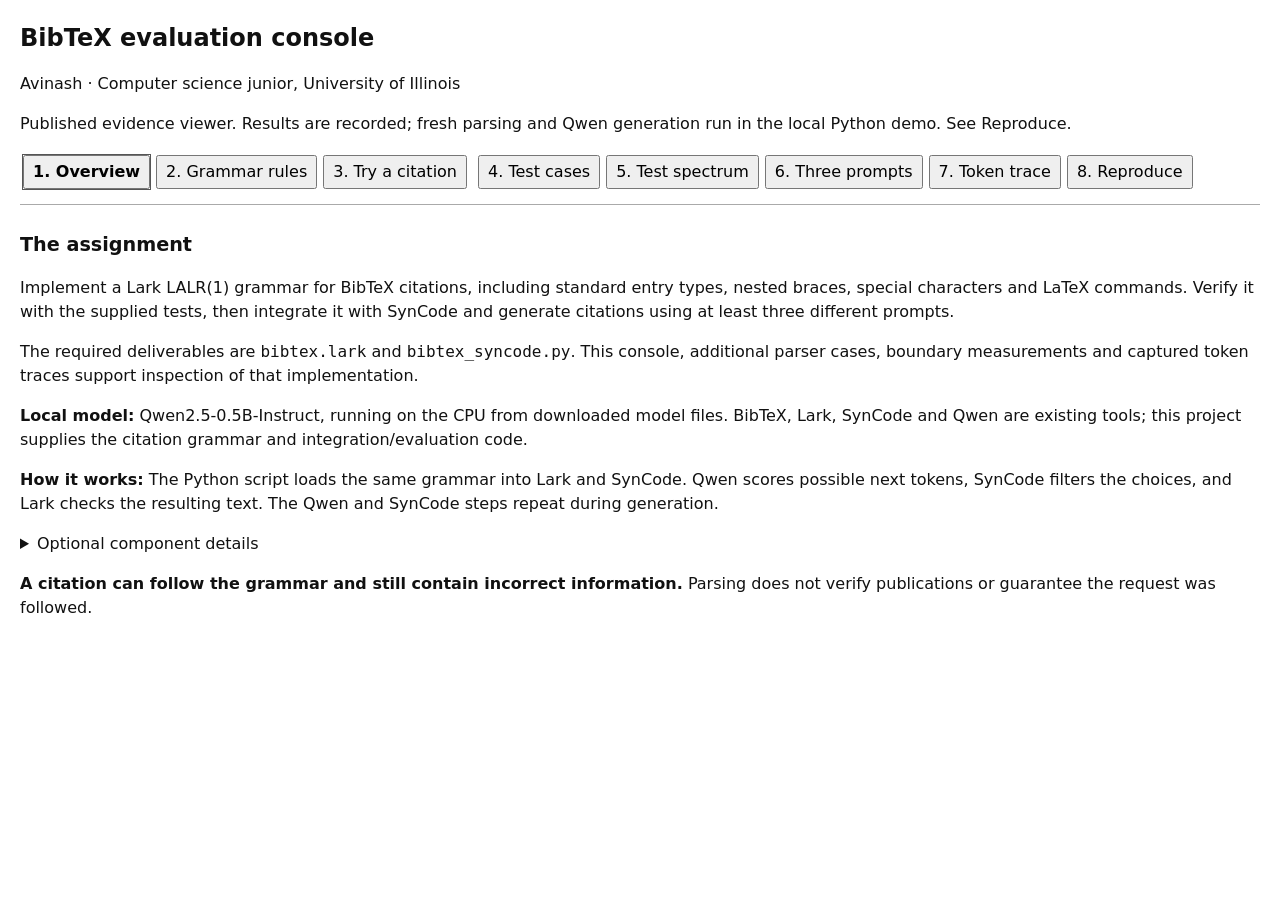
==== docs/index.html @ 9c708fd8 "Put terminal generation command first and hide verbose browser logs" ====
<!doctype html>
<html lang="en" data-mode="recorded">
<head>
  <meta charset="utf-8"><meta name="viewport" content="width=device-width,initial-scale=1">
  <title>BibTeX evaluation console</title>
  <link rel="stylesheet" href="./styles.css?v=0b8c5aef418c"><script src="./app.js?v=789c96bfe148" defer></script>
</head>
<body>
<header><h1>BibTeX evaluation console</h1><p>Avinash · Computer science junior, University of Illinois</p><p>Published evidence viewer. Results are recorded; fresh parsing and Qwen generation run in the local Python demo. See Reproduce.</p></header>
<main>
  <nav aria-label="Demonstration sections">
    <button class="active" data-tab="pipeline">1. Overview</button><button data-tab="grammar">2. Grammar rules</button><button data-tab="parser">3. Try a citation</button>
    <button data-tab="cases">4. Test cases</button><button data-tab="spectrum">5. Test spectrum</button><button data-tab="comparison">6. Three prompts</button><button data-tab="tokens">7. Token trace</button><button data-tab="reproduce">8. Reproduce</button>
  </nav>
  <section id="pipeline" class="panel">
    <h2>The assignment</h2>
    <p>Implement a Lark LALR(1) grammar for BibTeX citations, including standard entry types, nested braces, special characters and LaTeX commands. Verify it with the supplied tests, then integrate it with SynCode and generate citations using at least three different prompts.</p>
    <p>The required deliverables are <code>bibtex.lark</code> and <code>bibtex_syncode.py</code>. This console, additional parser cases, boundary measurements and captured token traces support inspection of that implementation.</p>
    <p><b>Local model:</b> Qwen2.5-0.5B-Instruct, running on the CPU from downloaded model files. BibTeX, Lark, SynCode and Qwen are existing tools; this project supplies the citation grammar and integration/evaluation code.</p>
    <p><b>How it works:</b> The Python script loads the same grammar into Lark and SynCode. Qwen scores possible next tokens, SynCode filters the choices, and Lark checks the resulting text. The Qwen and SynCode steps repeat during generation.</p>
    <details><summary>Optional component details</summary>
    <div class="pipeline" aria-label="Generation pipeline">
      <button data-component="tokenizer">Tokenizer</button> →
      <button data-component="qwen">Qwen</button> →
      <button data-component="syncode">SynCode + grammar</button> →
      <button data-component="lark">Lark</button>
    </div>
    <p class="loop-note">Qwen → SynCode repeats for each generated token. Lark independently checks the completed response.</p>
    <article class="explanation"><div><p class="eyebrow" id="component-label"></p><h3 id="component-title"></h3><p id="component-description"></p><p class="muted" id="component-limit"></p></div><pre><code id="component-example"></code></pre></article>
    </details>
    <p><b>A citation can follow the grammar and still contain incorrect information.</b> Parsing does not verify publications or guarantee the request was followed.</p>
  </section>
  <section id="grammar" class="panel" hidden>
    <h2>The actual grammar rules</h2>
    <p>This is <code>bibtex.lark</code>, exported from the project. It is the file used by the parser and generation script.</p>
    <p><b>Follow the structure:</b> a document contains entries; entries contain a key and fields; fields assign values. The <code>braced</code> rule refers to itself to handle nested groups.</p>
    <pre><code id="grammar-source">Loading bibtex.lark…</code></pre>
    <button id="copy-grammar" disabled>Copy grammar</button><span id="grammar-copy-status" role="status"></span>
    <details><summary>Show the grammar in PowerShell instead</summary><pre data-copy-commands><code>Get-Content .\bibtex.lark</code></pre></details>
  </section>
  <section id="comparison" class="panel" hidden>
    <h2>Generate citations from three different prompts</h2>
    <h3>Run from PowerShell</h3><p>Run from the repository folder on your prepared machine. This uses the downloaded model and prints all six generations in your terminal.</p><pre data-copy-commands><code>$env:HF_HUB_OFFLINE = '1'
.\.venv\Scripts\python.exe bibtex_syncode.py --compare --trace-steps 8 --revision 7ae557604adf67be50417f59c2c2f167def9a775 --output results/video-comparison.json</code></pre>
    <p><b>One run compares all three prompts twice:</b> Qwen alone, then the same Qwen with SynCode. That makes six generations. No manual typing is required.</p>
    <p>First inspect the requests below. Use <b>Show outputs</b> for each recorded request. To generate new results, follow Reproduce on your own machine. Initial results are saved evidence, not a new run. Generation can take several minutes.</p>
    <table><thead><tr><th>Request</th><th>Qwen alone</th><th>With SynCode</th><th>Inspect</th></tr></thead><tbody id="prompt-overview"></tbody></table>
    <div class="section-heading"><h2>Constrained and unconstrained generation</h2><p>Same model and prompt. Raw outputs independently revalidated by Lark.</p></div>
    <div class="toolbar"><button id="live-run" class="primary">Run all 3 prompts locally</button><label>View results for <select id="prompt-select" aria-label="Choose a comparison prompt"></select></label></div>
    <p id="run-status" role="status">No fresh run started in this session.</p>
    <p id="evidence-label" class="muted" aria-live="polite"></p><p id="selected-prompt" class="prompt"></p>
    <div class="outputs"><article><div class="output-heading"><h3>Qwen alone</h3><span id="unconstrained-badge" class="badge"></span></div><pre><code id="unconstrained-output"></code></pre><p id="unconstrained-assessment"></p></article>
    <article><div class="output-heading"><h3>Qwen + SynCode</h3><span id="constrained-badge" class="badge"></span></div><pre><code id="constrained-output"></code></pre><p id="constrained-assessment"></p></article></div>
    <div class="boundary"><strong>Observed results</strong><p id="comparison-summary"></p><p>Compare the raw parser result with the result after removing only an outer Markdown fence. Citation facts are not checked by this parser.</p></div>
    <pre id="live-log" hidden></pre>
  </section>
  <section id="tokens" class="panel" hidden>
    <p><b>Walkthrough:</b> Start at step one. Compare a Markdown-fence candidate with <code>@</code>, inspect which choices the mask permits, then move to a later step. These are captured decisions from the selected generation, not a live stream.</p>
    <div class="section-heading"><h2>Recorded next-token decisions</h2><p>Actual scores and mask decisions. This does not expose private model reasoning.</p></div>
    <div class="toolbar"><label>Prompt <select id="trace-prompt"></select></label><label>Step <input id="trace-step" type="range" min="1" max="8" value="1"><output id="step-label">1</output></label></div>
    <p class="small-label">GENERATED PREFIX BEFORE THIS DECISION</p><pre><code id="trace-prefix"></code></pre>
    <div class="token-layout"><article><h3>Qwen's top five candidates</h3><table><thead><tr><th>Token text</th><th>Score</th><th>SynCode</th></tr></thead><tbody id="token-candidates"></tbody></table></article>
    <article><h3>After applying the mask</h3><table><thead><tr><th>Token text</th><th>Score</th></tr></thead><tbody id="token-allowed"></tbody></table><p class="selection">Chosen token <code id="selected-token"></code></p></article></div>
    <p class="muted">Scores are processed logits at the SynCode boundary, after built-in Hugging Face processors such as repetition penalties. They are not probabilities. Greedy decoding chooses the highest remaining score. “Allowed” means permitted by SynCode's mask at this step; final validation still matters in grammar_mask mode.</p>
  </section>
  <section id="parser" class="panel" hidden>
    <h2>Try a citation</h2>
    <pre><code id="walkthrough-citation">@book{rivera2025,
  author = {Alex Rivera},
  title = {Understanding {AI}},
  year = 2025
}</code></pre>
    <div class="toolbar"><button id="copy-citation">Copy citation</button><button id="use-citation">Load into validator</button><span id="copy-citation-status" role="status"></span></div>
    <p><code>book</code> is the entry type; <code>rivera2025</code> is its citation key. Fields use <code>name = value</code> and commas separate them. The title contains an inner braced group around AI, which can protect its capitalization in BibTeX. This parser recognizes the structure; it does not typeset the bibliography.</p>
    <pre><code>braced: "{" (text | "\&quot;" | braced)* "}"</code></pre>
    <p>The braced rule refers to itself, allowing nested groups. Paste the example below and predict acceptance. Remove the entry's final closing brace and predict rejection. Changing the year to another number still passes syntax validation.</p>
    <div class="section-heading"><h2>Validate BibTeX input</h2><p>Examples can be inspected here. Execute the local demo to validate new text.</p></div>
    <div class="toolbar"><button data-example="nested">Nested braces</button><button data-example="broken">Missing closing brace</button><button data-example="empty">Empty value</button><button data-example="semantic">Fake publication, valid syntax</button></div>
    <label class="small-label" for="bibtex-input">BIBTEX INPUT</label><textarea id="bibtex-input" rows="8" spellcheck="false"></textarea>
    <div class="toolbar"><button id="validate" class="primary">Validate with Lark</button><span id="validation-status" role="status"></span></div>
    <details id="validation-details"><summary>Show parse tree or error details</summary><p>The parse tree shows the structure Lark recognized. Rejected input has a parser error instead.</p><pre><code id="validation-detail">Choose an example or edit the text, then validate.</code></pre></details>
  </section>
  <section id="cases" class="panel" hidden>
    <h2>First: the seven supplied tests</h2>
    <p>The initial selection contains the seven original assignment examples. Choose <b>Show saved group results</b> to inspect their recorded parser results. For the actual supplied Python unit tests, run this command in the repository terminal:</p>
    <pre data-copy-commands><code>.\.venv\Scripts\python.exe -m unittest -v test</code></pre>
    <p><b>Then explore:</b> choose another group and inspect its expected acceptance or rejection and saved result. An expected rejection is a successful check when the parser rejects it. Browser fixture runs and Python unit-test execution are distinct checks.</p>
    <h2>Run and inspect individual test cases</h2>
    <p>Each fixture has an input, an expectation, a reason, and requirement tags. Inspect its recorded parser result; this public page does not execute Python. These examples provide requirement evidence; they do not prove exhaustive conformance.</p>
    <p>Catalog: the 7 original assignment examples plus the 217 selected boundary observations. These overlap with the regression suite. HTTP service tests and model-generation trials are separate evaluations.</p>
    <p id="case-catalog-status" role="status">Loading the fixture catalog.</p>
    <p><b>Group</b> selects a family of checks and filters the case list. <b>Case</b> selects one input within that family. Select one saved case or inspect saved results for the whole group. Fresh execution is available in the local demo.</p>
    <div class="toolbar"><label>1. Choose group <select id="case-group"></select></label><label>2. Choose one case <select id="case-select"></select></label></div>
    <p id="case-reason"></p><p id="case-requirements"></p><p id="case-original-expectation"></p>
    <p id="case-source-info"></p><label for="case-input">Saved input (read-only)</label><textarea id="case-input" rows="8" spellcheck="false"></textarea>
    <div class="toolbar"><button id="run-original-case">Show saved case result</button><button id="run-edited-case">Test current editor text</button><label>Expected for editor text <select id="case-edited-expected"><option value="true">Accept</option><option value="false">Reject</option></select></label></div>
    <p>This page displays stored inputs and results. To change an input and execute the parser, run the local demo.</p>
    <p id="case-run-status" role="status">No case run yet.</p><details><summary>Show case details</summary><pre id="case-run-detail">The parse-tree preview or actual parser error will appear here.</pre></details>
    <h3>Run a group</h3><button id="run-case-group">Show saved group results</button><p>This batch action uses the saved cases, not your editor changes. Selecting All groups displays the recorded results for the entire 224-case catalog: 7 supplied examples plus 217 additional observations.</p><p id="case-group-status" role="status"></p>
    <table><thead><tr><th>Case</th><th>Expected</th><th>Observed</th><th>Matched expectation</th><th>Parse ms</th><th>Inspect</th></tr></thead><tbody id="case-group-results"></tbody></table>
    <h3>Requirement-to-fixture map</h3><p>Counts are case tags, not a percentage of the full BibTeX language or a model reliability score.</p>
    <table><thead><tr><th>ID</th><th>Behavior checked</th><th>Tagged fixtures</th></tr></thead><tbody id="case-requirement-map"></tbody></table>
  </section>
  <section id="spectrum" class="panel" hidden>
    <h2>Beyond the supplied examples</h2>
    <p>The spectrum contains 217 selected parser observations. Explicit examples are combined with deterministic generators for nesting depths, entry counts, value lengths, feature combinations and incomplete prefixes. Each input has an expected acceptance or rejection. The cases are reproducible from <code>evaluate_bounds.py</code>; they are not all individually handwritten.</p>
    <p>Each case is parsed three times and its median time is recorded. Categories group the behavior being checked. Measured scale increases nested-group depth, number of entries or field-value length. The character column is the size of the full input. Passing all selected cases does not establish perfection or complete coverage.</p>
    <h2>Measured test spectrum</h2><p id="bounds-status" role="status">Loading measured results.</p>
    <p>These parser observations include existing regression cases. They are separate from the model-generation experiment and are not independent model trials.</p>
    <h3>Coverage by category</h3><table><thead><tr><th>Category</th><th>Expectations met</th><th>Median case time (ms)</th></tr></thead><tbody id="bounds-groups"></tbody></table>
    <h3>Measured scale</h3><table><thead><tr><th>Case</th><th>Characters</th><th>Accepted</th><th>Median ms</th></tr></thead><tbody id="bounds-scale"></tbody></table>
    <h3>Defect discovered and fixed</h3><p>Valid field text containing non-breaking and thin spaces was initially rejected. The preserved before-fix report records that failure. The grammar was corrected to distinguish structural ASCII whitespace from these literal characters, and regression coverage was added. This is a concrete failure-and-repair example.</p><p id="bounds-defect"></p>
    <details><summary>Inspect every case, expected outcome, observed outcome, and input preview</summary><table><thead><tr><th>Category / case</th><th>Expected</th><th>Observed</th><th>Matched</th><th>Median ms</th></tr></thead><tbody id="bounds-cases"></tbody></table></details>
    <p>Three repetitions per case by default. Timings describe this machine and run. The largest tested point is not a proven maximum. Some legitimate BibTeX features are not implemented by this grammar. Semantically questionable cases are intentionally accepted.</p>
    <p>Run either command below; both perform the spectrum evaluation.</p>
    <pre data-copy-commands><code>.\.venv\Scripts\python.exe evaluate_bounds.py
.\.venv\Scripts\python.exe terminal_demo.py --action bounds</code></pre>
  </section>
  <section id="reproduce" class="panel" hidden>
    <p>This section identifies the recorded model revision, source hashes, dependencies and commands so another reviewer can reproduce the experiment locally. AI assisted development and explanation; the saved reports and executable checks provide evidence that can be inspected independently.</p>
    <div class="section-heading"><h2>Reproduction and provenance</h2><p>Inspect the recorded configuration and rerun it independently.</p></div>
    <dl id="provenance"></dl>
    <h3>Reproduce the recorded experiment</h3><p>Fresh-machine setup commands follow. On this prepared machine, use your existing repository and environment.</p><pre data-copy-commands><code>git clone --branch reviewer-demo https://github.com/AviSrikumeran/syncode-bibtex.git
cd syncode-bibtex
py -3.12 -m venv .venv
.venv\Scripts\python.exe -m pip install -r requirements-lock.txt
.venv\Scripts\python.exe run_tests.py
.venv\Scripts\python.exe bibtex_syncode.py --compare --trace-steps 8 --revision 7ae557604adf67be50417f59c2c2f167def9a775 --output results/reproduction.json
.venv\Scripts\python.exe evaluate_bounds.py
.venv\Scripts\python.exe review_demo.py --offline</code></pre>
    <p>The first comparison downloads the model. After that, the local console can run offline. Open <code>http://127.0.0.1:8765/</code> when the server starts.</p>
    <details><summary>Optional independent terminal menu</summary><p>After downloading the model, run this in a separate terminal in the repository. Choose 0 to exit the menu.</p><pre data-copy-commands><code>.\.venv\Scripts\python.exe terminal_demo.py --offline</code></pre></details>
    <p>Windows / Python 3.12 is the verified environment. On macOS/Linux, use <code>python3.12</code> and <code>.venv/bin/python</code>; those platforms have not been verified here. The model downloads about 1 GB the first time. Windows may require Microsoft's Visual C++ x64 runtime.</p>
    <p class="sources">Primary references: <a href="https://huggingface.co/Qwen/Qwen2.5-0.5B-Instruct" target="_blank" rel="noreferrer">Qwen model card</a> · <a href="https://github.com/structuredllm/syncode" target="_blank" rel="noreferrer">SynCode</a> · <a href="https://lark-parser.readthedocs.io/en/stable/grammar.html" target="_blank" rel="noreferrer">Lark grammar reference</a></p>
  </section>
</main>
</body></html>
---- docs/styles.css ----
body {
  font-family: system-ui, sans-serif;
  margin: 20px;
  color: #111;
  background: #fff;
  line-height: 1.5;
}
h1 { font-size: 1.5rem; }
h2 { font-size: 1.2rem; }
h3 { font-size: 1rem; }
nav, .toolbar, .pipeline { margin: 12px 0; }
button, select, input, textarea { font: inherit; }
button { margin: 3px; padding: 3px 8px; }
button.active, button.selected { font-weight: bold; outline: 1px solid #555; }
button:disabled { opacity: .6; }
label { display: inline-block; margin-right: 12px; }
select { max-width: 100%; }
section.panel { border-top: 1px solid #aaa; padding: 10px 0; }
pre {
  font-size: .9rem;
  white-space: pre-wrap;
  overflow-wrap: anywhere;
  border: 1px solid #ccc;
  padding: 10px;
  background: #f7f7f7;
}
code { font-family: Consolas, monospace; }
textarea { width: 100%; box-sizing: border-box; font-family: Consolas, monospace; }
table { border-collapse: collapse; width: 100%; margin: 10px 0; }
th, td { border: 1px solid #bbb; padding: 5px 8px; text-align: left; vertical-align: top; }
th { background: #eee; }
td { overflow-wrap: anywhere; }
.outputs, .token-layout { display: grid; grid-template-columns: repeat(2, minmax(0, 1fr)); gap: 20px; }
.output-heading h3 { display: inline; margin-right: 12px; }
.badge { font-weight: bold; }
.boundary { border-top: 1px solid #aaa; margin-top: 12px; padding-top: 8px; }
dl { display: grid; grid-template-columns: 180px minmax(0, 1fr); gap: 6px; }
dd { margin: 0; overflow-wrap: anywhere; font-family: Consolas, monospace; }
summary { cursor: pointer; }
footer { border-top: 1px solid #aaa; margin-top: 20px; padding-top: 8px; }
[hidden] { display: none !important; }
@media (max-width: 760px) {
  body { margin: 10px; }
  .outputs, .token-layout, dl { display: block; }
  dd { margin-bottom: 10px; }
}
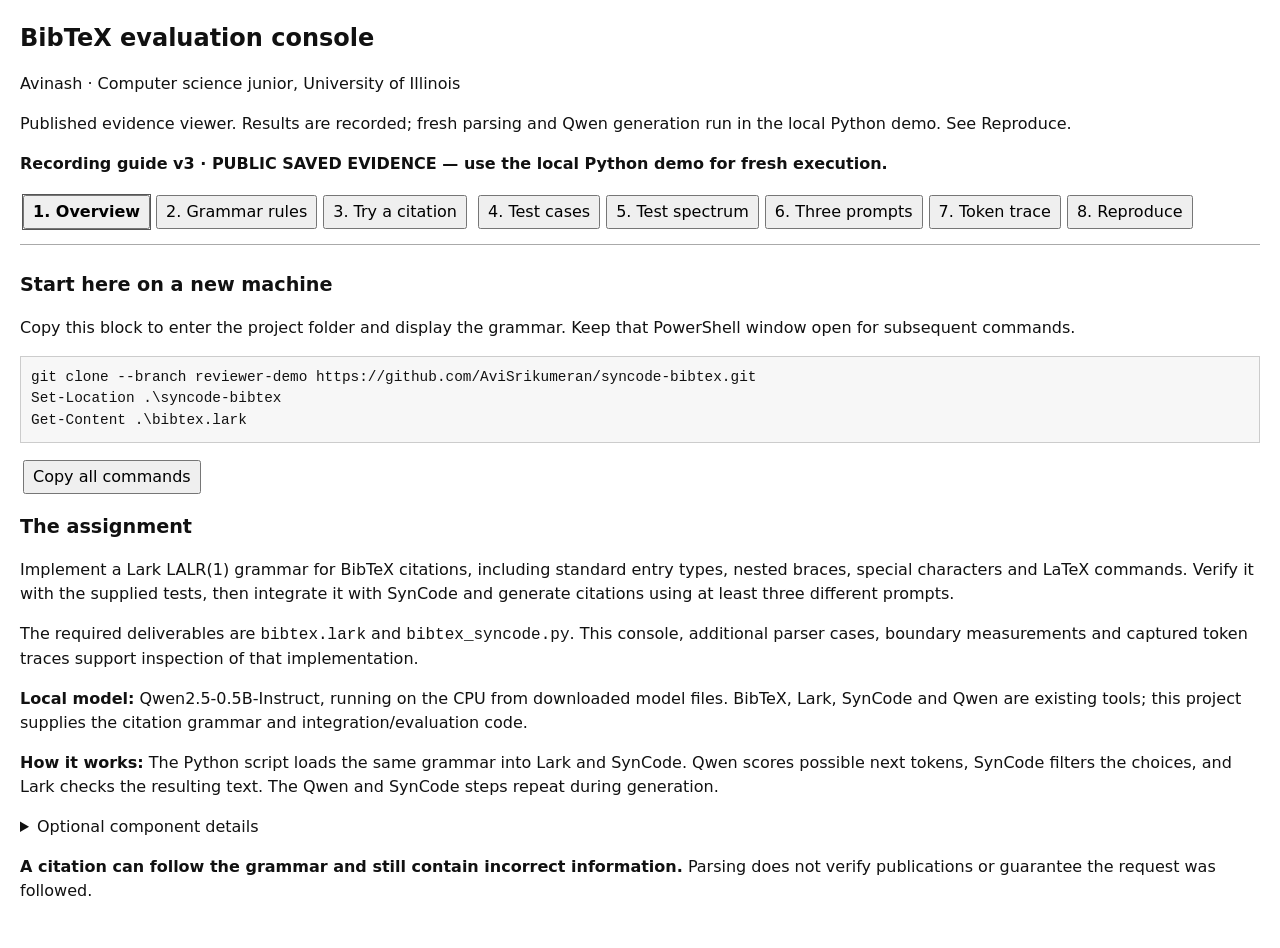
==== commit 37537f25: "Make recording setup and spectrum commands prominent; simplify case editing" ====
--- a/docs/index.html
+++ b/docs/index.html
@@ -3,16 +3,20 @@
 <head>
   <meta charset="utf-8"><meta name="viewport" content="width=device-width,initial-scale=1">
   <title>BibTeX evaluation console</title>
-  <link rel="stylesheet" href="./styles.css?v=0b8c5aef418c"><script src="./app.js?v=789c96bfe148" defer></script>
+  <link rel="stylesheet" href="./styles.css?v=0b8c5aef418c"><script src="./app.js?v=b5e347b3985a" defer></script>
 </head>
 <body>
 <header><h1>BibTeX evaluation console</h1><p>Avinash · Computer science junior, University of Illinois</p><p>Published evidence viewer. Results are recorded; fresh parsing and Qwen generation run in the local Python demo. See Reproduce.</p></header>
+<p><strong>Recording guide v3 · PUBLIC SAVED EVIDENCE — use the local Python demo for fresh execution.</strong></p>
 <main>
   <nav aria-label="Demonstration sections">
     <button class="active" data-tab="pipeline">1. Overview</button><button data-tab="grammar">2. Grammar rules</button><button data-tab="parser">3. Try a citation</button>
     <button data-tab="cases">4. Test cases</button><button data-tab="spectrum">5. Test spectrum</button><button data-tab="comparison">6. Three prompts</button><button data-tab="tokens">7. Token trace</button><button data-tab="reproduce">8. Reproduce</button>
   </nav>
   <section id="pipeline" class="panel">
+    <h2>Start here on a new machine</h2><p>Copy this block to enter the project folder and display the grammar. Keep that PowerShell window open for subsequent commands.</p><pre data-copy-commands><code>git clone --branch reviewer-demo https://github.com/AviSrikumeran/syncode-bibtex.git
+Set-Location .\syncode-bibtex
+Get-Content .\bibtex.lark</code></pre>
     <h2>The assignment</h2>
     <p>Implement a Lark LALR(1) grammar for BibTeX citations, including standard entry types, nested braces, special characters and LaTeX commands. Verify it with the supplied tests, then integrate it with SynCode and generate citations using at least three different prompts.</p>
     <p>The required deliverables are <code>bibtex.lark</code> and <code>bibtex_syncode.py</code>. This console, additional parser cases, boundary measurements and captured token traces support inspection of that implementation.</p>
@@ -93,7 +97,8 @@
     <div class="toolbar"><label>1. Choose group <select id="case-group"></select></label><label>2. Choose one case <select id="case-select"></select></label></div>
     <p id="case-reason"></p><p id="case-requirements"></p><p id="case-original-expectation"></p>
     <p id="case-source-info"></p><label for="case-input">Saved input (read-only)</label><textarea id="case-input" rows="8" spellcheck="false"></textarea>
-    <div class="toolbar"><button id="run-original-case">Show saved case result</button><button id="run-edited-case">Test current editor text</button><label>Expected for editor text <select id="case-edited-expected"><option value="true">Accept</option><option value="false">Reject</option></select></label></div>
+    <div class="toolbar"><button id="run-original-case">Show saved case result</button></div>
+    <details id="edited-case-controls"><summary>Optional: test your own edits</summary><p>Edit the input above, then state what you predict. This choice does not change the parser. If you choose rejection but the parser accepts the text, your prediction does not match the result.</p><div class="toolbar"><label>My prediction <select id="case-edited-expected"><option value="true">Parser should accept</option><option value="false">Parser should reject</option></select></label><button id="run-edited-case">Test my edited text</button></div></details>
     <p>This page displays stored inputs and results. To change an input and execute the parser, run the local demo.</p>
     <p id="case-run-status" role="status">No case run yet.</p><details><summary>Show case details</summary><pre id="case-run-detail">The parse-tree preview or actual parser error will appear here.</pre></details>
     <h3>Run a group</h3><button id="run-case-group">Show saved group results</button><p>This batch action uses the saved cases, not your editor changes. Selecting All groups displays the recorded results for the entire 224-case catalog: 7 supplied examples plus 217 additional observations.</p><p id="case-group-status" role="status"></p>
@@ -102,6 +107,8 @@
     <table><thead><tr><th>ID</th><th>Behavior checked</th><th>Tagged fixtures</th></tr></thead><tbody id="case-requirement-map"></tbody></table>
   </section>
   <section id="spectrum" class="panel" hidden>
+    <h2>Run the test spectrum in PowerShell</h2><pre data-copy-commands><code>.\.venv\Scripts\python.exe evaluate_bounds.py</code></pre>
+    <p>Run from the project folder. This performs 217 parser observations and prints the measured summary.</p>
     <h2>Beyond the supplied examples</h2>
     <p>The spectrum contains 217 selected parser observations. Explicit examples are combined with deterministic generators for nesting depths, entry counts, value lengths, feature combinations and incomplete prefixes. Each input has an expected acceptance or rejection. The cases are reproducible from <code>evaluate_bounds.py</code>; they are not all individually handwritten.</p>
     <p>Each case is parsed three times and its median time is recorded. Categories group the behavior being checked. Measured scale increases nested-group depth, number of entries or field-value length. The character column is the size of the full input. Passing all selected cases does not establish perfection or complete coverage.</p>
@@ -112,9 +119,7 @@
     <h3>Defect discovered and fixed</h3><p>Valid field text containing non-breaking and thin spaces was initially rejected. The preserved before-fix report records that failure. The grammar was corrected to distinguish structural ASCII whitespace from these literal characters, and regression coverage was added. This is a concrete failure-and-repair example.</p><p id="bounds-defect"></p>
     <details><summary>Inspect every case, expected outcome, observed outcome, and input preview</summary><table><thead><tr><th>Category / case</th><th>Expected</th><th>Observed</th><th>Matched</th><th>Median ms</th></tr></thead><tbody id="bounds-cases"></tbody></table></details>
     <p>Three repetitions per case by default. Timings describe this machine and run. The largest tested point is not a proven maximum. Some legitimate BibTeX features are not implemented by this grammar. Semantically questionable cases are intentionally accepted.</p>
-    <p>Run either command below; both perform the spectrum evaluation.</p>
-    <pre data-copy-commands><code>.\.venv\Scripts\python.exe evaluate_bounds.py
-.\.venv\Scripts\python.exe terminal_demo.py --action bounds</code></pre>
+    
   </section>
   <section id="reproduce" class="panel" hidden>
     <p>This section identifies the recorded model revision, source hashes, dependencies and commands so another reviewer can reproduce the experiment locally. AI assisted development and explanation; the saved reports and executable checks provide evidence that can be inspected independently.</p>
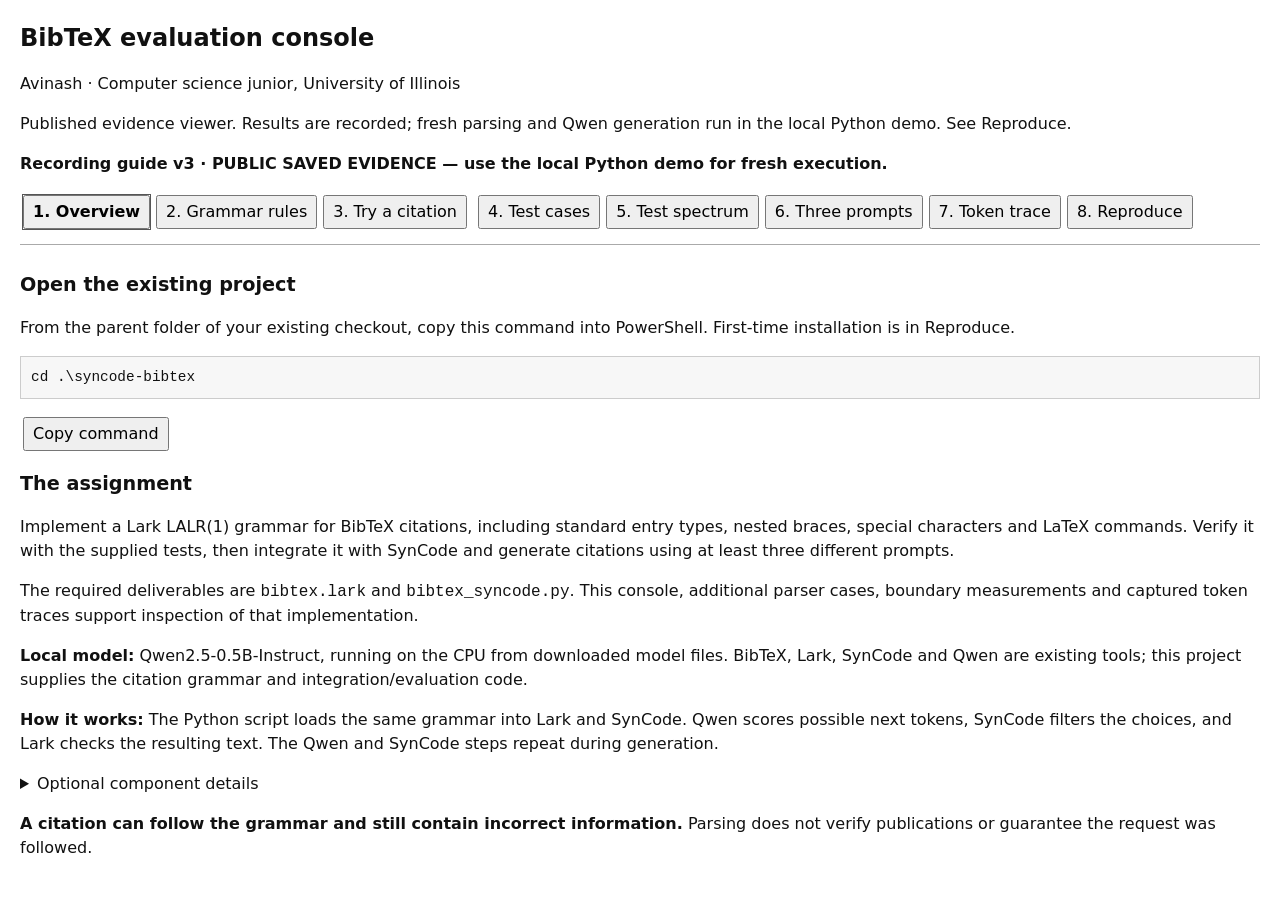
==== commit b28dc950: "Use only cd to open the existing project from Overview" ====
--- a/docs/index.html
+++ b/docs/index.html
@@ -14,9 +14,7 @@
     <button data-tab="cases">4. Test cases</button><button data-tab="spectrum">5. Test spectrum</button><button data-tab="comparison">6. Three prompts</button><button data-tab="tokens">7. Token trace</button><button data-tab="reproduce">8. Reproduce</button>
   </nav>
   <section id="pipeline" class="panel">
-    <h2>Start here on a new machine</h2><p>Copy this block to enter the project folder and display the grammar. Keep that PowerShell window open for subsequent commands.</p><pre data-copy-commands><code>git clone --branch reviewer-demo https://github.com/AviSrikumeran/syncode-bibtex.git
-Set-Location .\syncode-bibtex
-Get-Content .\bibtex.lark</code></pre>
+    <h2>Open the existing project</h2><p>From the parent folder of your existing checkout, copy this command into PowerShell. First-time installation is in Reproduce.</p><pre data-copy-commands><code>cd .\syncode-bibtex</code></pre>
     <h2>The assignment</h2>
     <p>Implement a Lark LALR(1) grammar for BibTeX citations, including standard entry types, nested braces, special characters and LaTeX commands. Verify it with the supplied tests, then integrate it with SynCode and generate citations using at least three different prompts.</p>
     <p>The required deliverables are <code>bibtex.lark</code> and <code>bibtex_syncode.py</code>. This console, additional parser cases, boundary measurements and captured token traces support inspection of that implementation.</p>
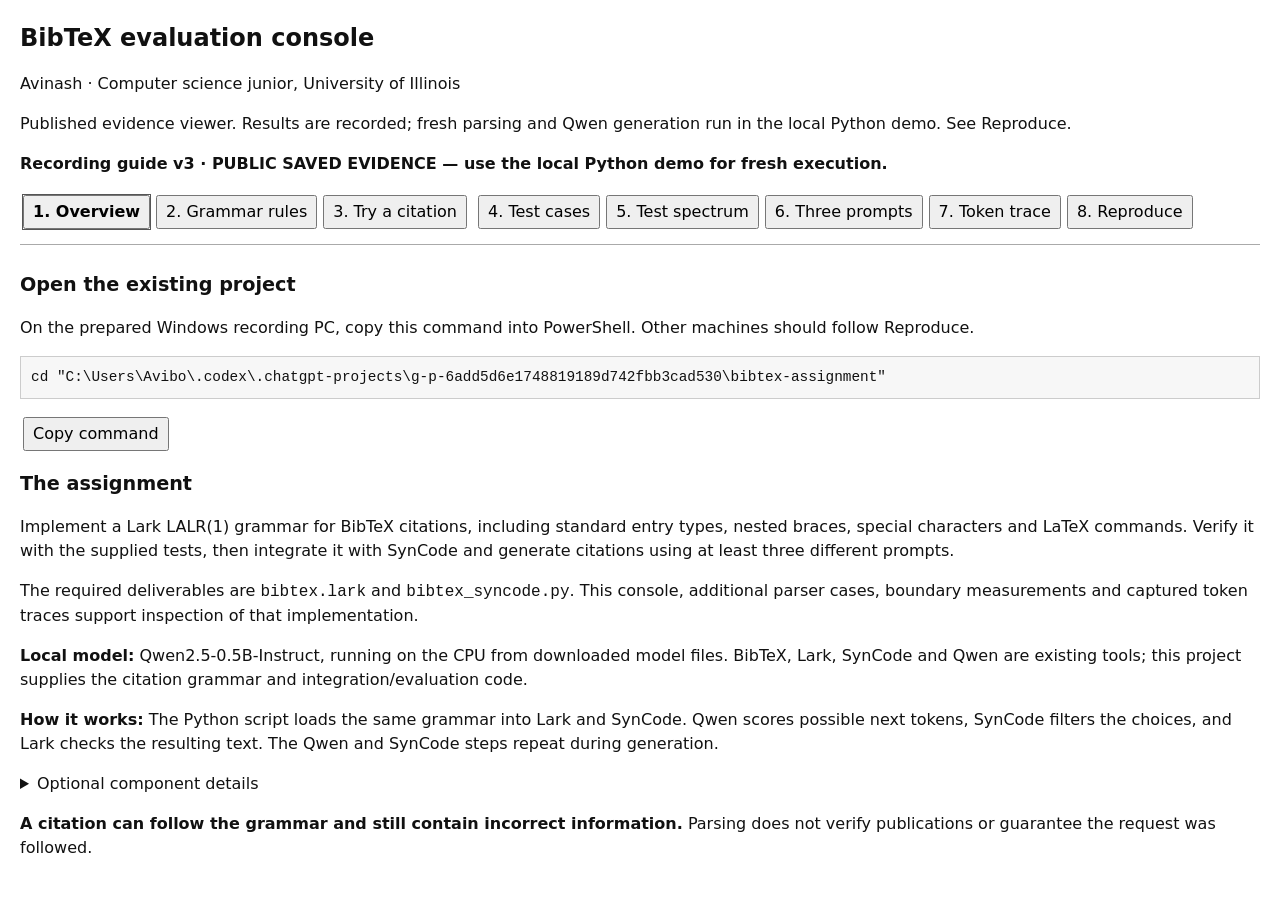
==== commit 0a6a2dcf: "Match public Overview to the prepared recording PC cd command" ====
--- a/docs/index.html
+++ b/docs/index.html
@@ -3,7 +3,7 @@
 <head>
   <meta charset="utf-8"><meta name="viewport" content="width=device-width,initial-scale=1">
   <title>BibTeX evaluation console</title>
-  <link rel="stylesheet" href="./styles.css?v=0b8c5aef418c"><script src="./app.js?v=b5e347b3985a" defer></script>
+  <link rel="stylesheet" href="./styles.css?v=0b8c5aef418c"><script src="./app.js?v=d20679febd44" defer></script>
 </head>
 <body>
 <header><h1>BibTeX evaluation console</h1><p>Avinash · Computer science junior, University of Illinois</p><p>Published evidence viewer. Results are recorded; fresh parsing and Qwen generation run in the local Python demo. See Reproduce.</p></header>
@@ -14,7 +14,7 @@
     <button data-tab="cases">4. Test cases</button><button data-tab="spectrum">5. Test spectrum</button><button data-tab="comparison">6. Three prompts</button><button data-tab="tokens">7. Token trace</button><button data-tab="reproduce">8. Reproduce</button>
   </nav>
   <section id="pipeline" class="panel">
-    <h2>Open the existing project</h2><p>From the parent folder of your existing checkout, copy this command into PowerShell. First-time installation is in Reproduce.</p><pre data-copy-commands><code>cd .\syncode-bibtex</code></pre>
+    <h2>Open the existing project</h2><p>On the prepared Windows recording PC, copy this command into PowerShell. Other machines should follow Reproduce.</p><pre data-copy-commands><code>cd "C:\Users\Avibo\.codex\.chatgpt-projects\g-p-6add5d6e1748819189d742fbb3cad530\bibtex-assignment"</code></pre>
     <h2>The assignment</h2>
     <p>Implement a Lark LALR(1) grammar for BibTeX citations, including standard entry types, nested braces, special characters and LaTeX commands. Verify it with the supplied tests, then integrate it with SynCode and generate citations using at least three different prompts.</p>
     <p>The required deliverables are <code>bibtex.lark</code> and <code>bibtex_syncode.py</code>. This console, additional parser cases, boundary measurements and captured token traces support inspection of that implementation.</p>
@@ -33,12 +33,13 @@
     <p><b>A citation can follow the grammar and still contain incorrect information.</b> Parsing does not verify publications or guarantee the request was followed.</p>
   </section>
   <section id="grammar" class="panel" hidden>
+    <h2>Show the grammar in PowerShell</h2><pre data-copy-commands><code>Get-Content .\bibtex.lark</code></pre>
     <h2>The actual grammar rules</h2>
     <p>This is <code>bibtex.lark</code>, exported from the project. It is the file used by the parser and generation script.</p>
     <p><b>Follow the structure:</b> a document contains entries; entries contain a key and fields; fields assign values. The <code>braced</code> rule refers to itself to handle nested groups.</p>
     <pre><code id="grammar-source">Loading bibtex.lark…</code></pre>
     <button id="copy-grammar" disabled>Copy grammar</button><span id="grammar-copy-status" role="status"></span>
-    <details><summary>Show the grammar in PowerShell instead</summary><pre data-copy-commands><code>Get-Content .\bibtex.lark</code></pre></details>
+    
   </section>
   <section id="comparison" class="panel" hidden>
     <h2>Generate citations from three different prompts</h2>
@@ -51,6 +52,7 @@
     <div class="toolbar"><button id="live-run" class="primary">Run all 3 prompts locally</button><label>View results for <select id="prompt-select" aria-label="Choose a comparison prompt"></select></label></div>
     <p id="run-status" role="status">No fresh run started in this session.</p>
     <p id="evidence-label" class="muted" aria-live="polite"></p><p id="selected-prompt" class="prompt"></p>
+    <h3>Analysis</h3><ul id="prompt-explanation" aria-live="polite"></ul>
     <div class="outputs"><article><div class="output-heading"><h3>Qwen alone</h3><span id="unconstrained-badge" class="badge"></span></div><pre><code id="unconstrained-output"></code></pre><p id="unconstrained-assessment"></p></article>
     <article><div class="output-heading"><h3>Qwen + SynCode</h3><span id="constrained-badge" class="badge"></span></div><pre><code id="constrained-output"></code></pre><p id="constrained-assessment"></p></article></div>
     <div class="boundary"><strong>Observed results</strong><p id="comparison-summary"></p><p>Compare the raw parser result with the result after removing only an outer Markdown fence. Citation facts are not checked by this parser.</p></div>
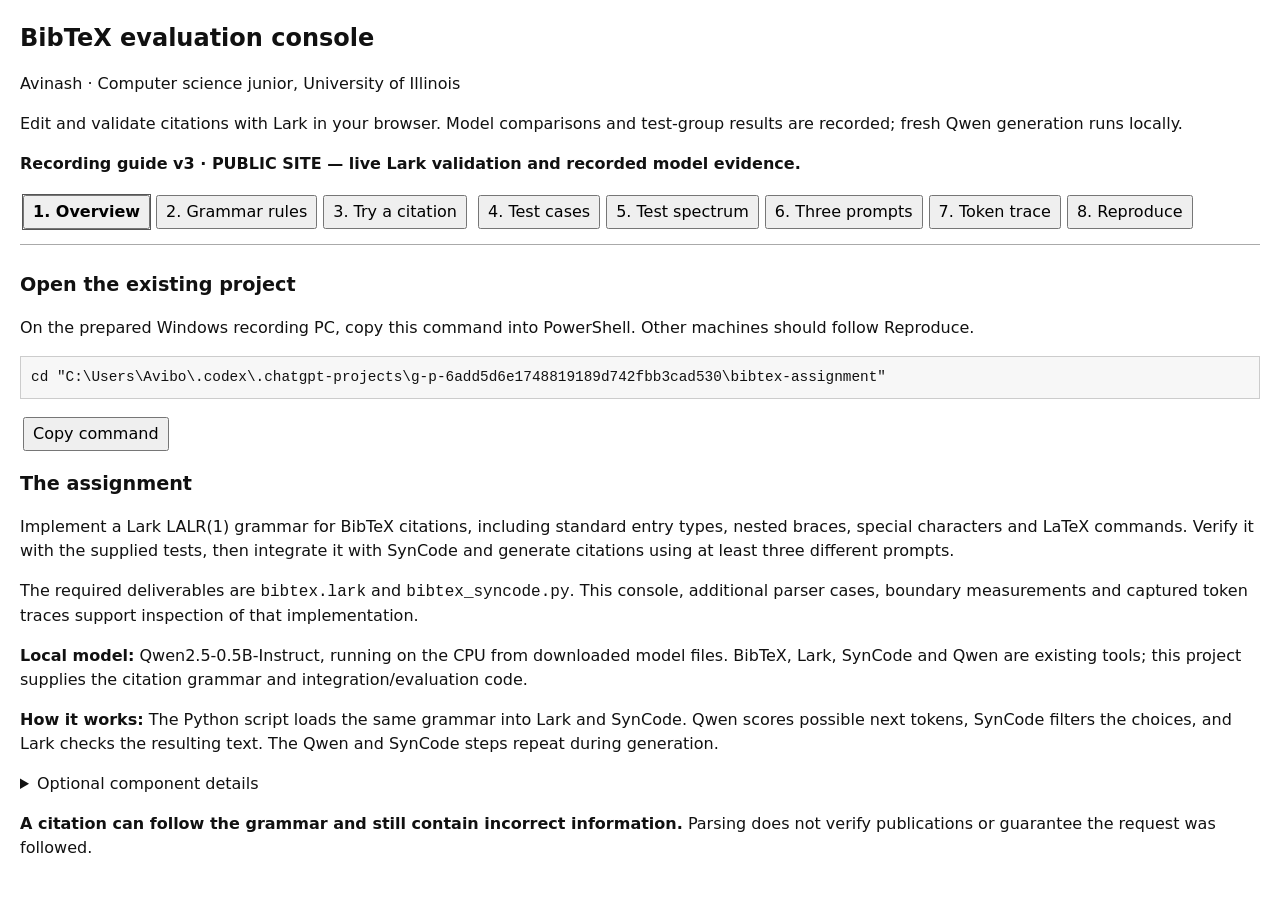
==== commit f94f6943: "Restore editable citation validation on Pages using real browser-side Lark" ====
--- a/docs/index.html
+++ b/docs/index.html
@@ -3,11 +3,11 @@
 <head>
   <meta charset="utf-8"><meta name="viewport" content="width=device-width,initial-scale=1">
   <title>BibTeX evaluation console</title>
-  <link rel="stylesheet" href="./styles.css?v=0b8c5aef418c"><script src="./app.js?v=d20679febd44" defer></script>
+  <link rel="stylesheet" href="./styles.css?v=0b8c5aef418c"><script src="./app.js?v=1b5d2efda342" defer></script>
 </head>
 <body>
-<header><h1>BibTeX evaluation console</h1><p>Avinash · Computer science junior, University of Illinois</p><p>Published evidence viewer. Results are recorded; fresh parsing and Qwen generation run in the local Python demo. See Reproduce.</p></header>
-<p><strong>Recording guide v3 · PUBLIC SAVED EVIDENCE — use the local Python demo for fresh execution.</strong></p>
+<header><h1>BibTeX evaluation console</h1><p>Avinash · Computer science junior, University of Illinois</p><p>Edit and validate citations with Lark in your browser. Model comparisons and test-group results are recorded; fresh Qwen generation runs locally.</p></header>
+<p><strong>Recording guide v3 · PUBLIC SITE — live Lark validation and recorded model evidence.</strong></p>
 <main>
   <nav aria-label="Demonstration sections">
     <button class="active" data-tab="pipeline">1. Overview</button><button data-tab="grammar">2. Grammar rules</button><button data-tab="parser">3. Try a citation</button>
@@ -78,7 +78,7 @@
     <p><code>book</code> is the entry type; <code>rivera2025</code> is its citation key. Fields use <code>name = value</code> and commas separate them. The title contains an inner braced group around AI, which can protect its capitalization in BibTeX. This parser recognizes the structure; it does not typeset the bibliography.</p>
     <pre><code>braced: "{" (text | "\&quot;" | braced)* "}"</code></pre>
     <p>The braced rule refers to itself, allowing nested groups. Paste the example below and predict acceptance. Remove the entry's final closing brace and predict rejection. Changing the year to another number still passes syntax validation.</p>
-    <div class="section-heading"><h2>Validate BibTeX input</h2><p>Examples can be inspected here. Execute the local demo to validate new text.</p></div>
+    <div class="section-heading"><h2>Validate BibTeX input</h2><p>Edit this input and validate with real Lark in your browser. The first validation downloads Python and Lark; later validations reuse them. Maximum input: 20,000 characters.</p></div>
     <div class="toolbar"><button data-example="nested">Nested braces</button><button data-example="broken">Missing closing brace</button><button data-example="empty">Empty value</button><button data-example="semantic">Fake publication, valid syntax</button></div>
     <label class="small-label" for="bibtex-input">BIBTEX INPUT</label><textarea id="bibtex-input" rows="8" spellcheck="false"></textarea>
     <div class="toolbar"><button id="validate" class="primary">Validate with Lark</button><span id="validation-status" role="status"></span></div>
